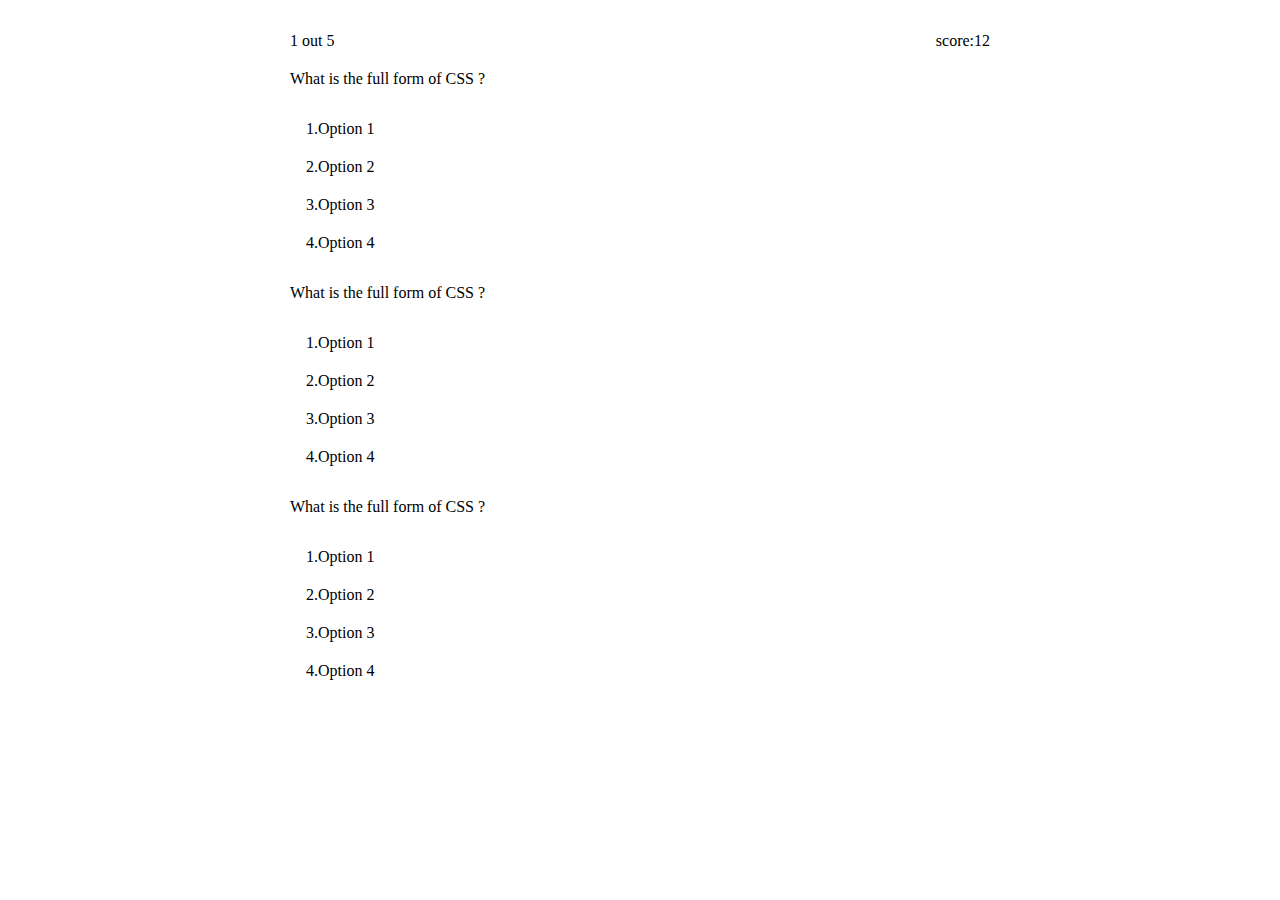
==== HTML/QUIZ PAGE/index.html @ 9936be84 "Feat : Added Quiz page" ====
<!DOCTYPE html>
<html lang="en">
  <head>
    <meta charset="UTF-8" />
    <meta http-equiv="X-UA-Compatible" content="IE=edge" />
    <meta name="viewport" content="width=device-width, initial-scale=1.0" />
    <link rel="stylesheet" href="../../CSS/General/style.css" />
    <link rel="stylesheet" href="../../CSS/QUIZPAGE/style.css" />
    <title>QUIZ PAGE</title>
  </head>
  <body>
    <main>
      <div class="question-header">
        <span>1 out 5</span>
        <span>score:<span>12</span></span>
      </div>
      <div class="question-list">
        <div class="question-name">What is the full form of CSS ?</div>
        <button class="option option1">
          <div class="option-number">1.</div>
          <div class="option-name">Option 1</div>
        </button>
        <button class="option option2">
          <div class="option-number">2.</div>
          <div class="option-name">Option 2</div>
        </button>
        <button class="option option3">
          <div class="option-number">3.</div>
          <div class="option-name">Option 3</div>
        </button>
        <button class="option option4 wrong">
          <div class="option-number">4.</div>
          <div class="option-name">Option 4</div>
        </button>
      </div>
      <div class="question-list">
        <div class="question-name">What is the full form of CSS ?</div>
        <button class="option option1">
          <div class="option-number">1.</div>
          <div class="option-name">Option 1</div>
        </button>
        <button class="option option2">
          <div class="option-number">2.</div>
          <div class="option-name">Option 2</div>
        </button>
        <button class="option option3">
          <div class="option-number">3.</div>
          <div class="option-name">Option 3</div>
        </button>
        <button class="option option4 correct">
          <div class="option-number">4.</div>
          <div class="option-name">Option 4</div>
        </button>
      </div>
      <div class="question-list">
        <div class="question-name">What is the full form of CSS ?</div>
        <button class="option option1">
          <div class="option-number">1.</div>
          <div class="option-name">Option 1</div>
        </button>
        <button class="option option2">
          <div class="option-number">2.</div>
          <div class="option-name">Option 2</div>
        </button>
        <button class="option option3">
          <div class="option-number">3.</div>
          <div class="option-name">Option 3</div>
        </button>
        <button class="option option4 wrong">
          <div class="option-number">4.</div>
          <div class="option-name">Option 4</div>
        </button>
      </div>
    </main>
  </body>
</html>
---- CSS/QUIZPAGE/style.css ----
main {
  display: flex;
  flex-direction: column;
  justify-content: center;
  align-items: center;
  padding-left: 10px;
  padding-right: 10px;
  padding-top: 24px;
}
.question-header {
  display: flex;
  width: 100%;
  max-width: 700px;
  justify-content: space-between;
}
.question-list {
  display: flex;
  flex-direction: column;
  width: 100%;
  margin-top: 20px;
  max-width: 700px;
}
.question-name {
  margin-bottom: 24px;
}

.option {
  display: flex;
  align-items: center;
  margin-bottom: 4px;
  padding: 8px 16px;
  background: var(--color-gray-100);
  border: none;
  cursor: pointer;
  text-align: left;
  font: inherit;
  color: initial;
  animation-timing-function: ease-in-out;
}
.option1 {
  animation: slide-in 1000ms;
}
.option2 {
  animation: slide-in 1200ms;
}
.option3 {
  animation: slide-in 1400ms;
}
.option4 {
  animation: slide-in 1600ms;
}
.wrong {
  background: var(--color-red);
  color: var(--color-white);
}
.correct {
  background: var(--color-success);
  color: var(--color-white);
}
@keyframes slide-in {
  0% {
    transform: translateX(-100%);
  }
  70% {
    transform: translateX(10%);
  }
  100% {
    transform: translateX(0%);
  }
}
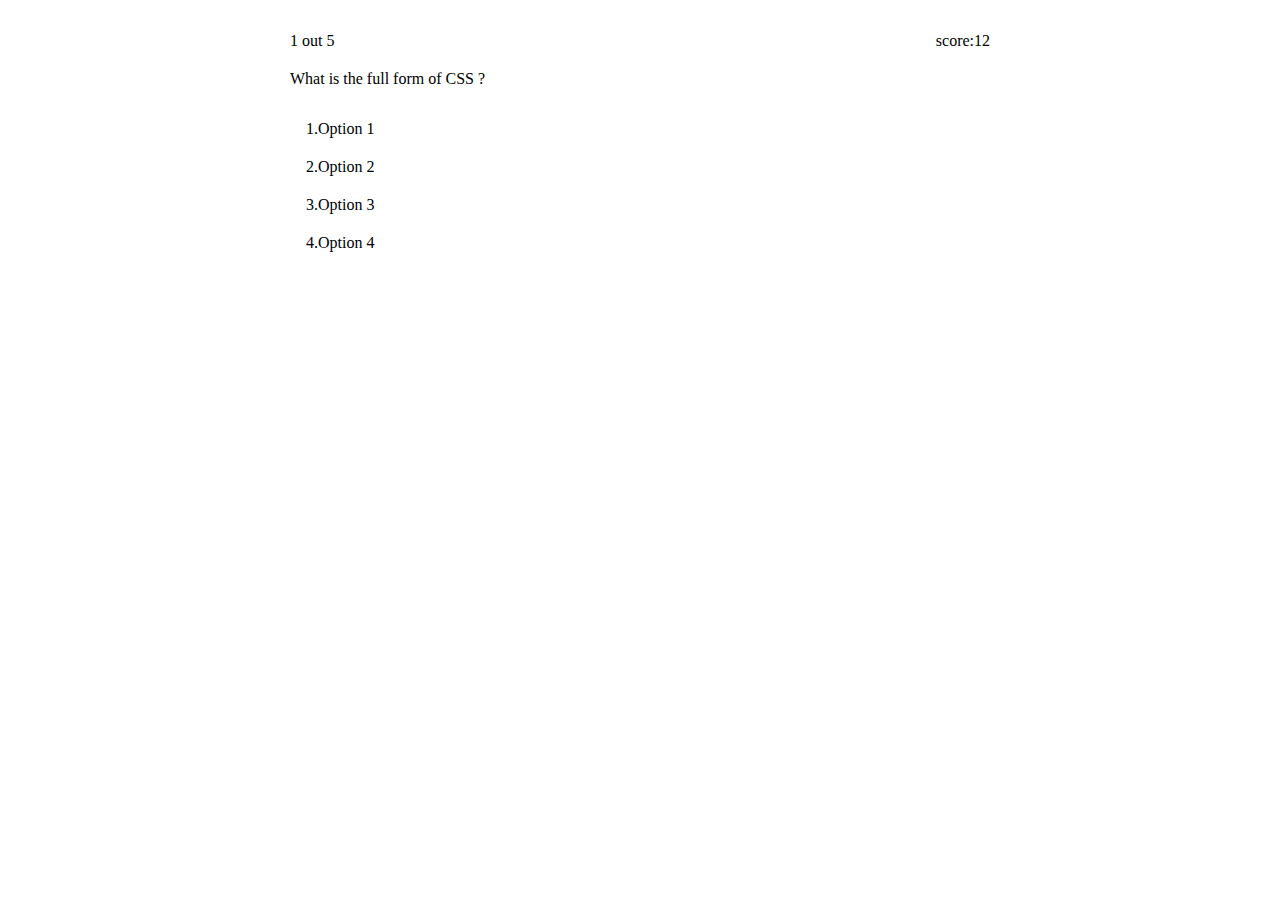
==== commit df588281: "Refactor:Removed duplicate folder from HTML Page" ====
--- a/HTML/QUIZ PAGE/index.html
+++ b/HTML/QUIZ PAGE/index.html
@@ -33,43 +33,6 @@
           <div class="option-name">Option 4</div>
         </button>
       </div>
-      <div class="question-list">
-        <div class="question-name">What is the full form of CSS ?</div>
-        <button class="option option1">
-          <div class="option-number">1.</div>
-          <div class="option-name">Option 1</div>
-        </button>
-        <button class="option option2">
-          <div class="option-number">2.</div>
-          <div class="option-name">Option 2</div>
-        </button>
-        <button class="option option3">
-          <div class="option-number">3.</div>
-          <div class="option-name">Option 3</div>
-        </button>
-        <button class="option option4 correct">
-          <div class="option-number">4.</div>
-          <div class="option-name">Option 4</div>
-        </button>
-      </div>
-      <div class="question-list">
-        <div class="question-name">What is the full form of CSS ?</div>
-        <button class="option option1">
-          <div class="option-number">1.</div>
-          <div class="option-name">Option 1</div>
-        </button>
-        <button class="option option2">
-          <div class="option-number">2.</div>
-          <div class="option-name">Option 2</div>
-        </button>
-        <button class="option option3">
-          <div class="option-number">3.</div>
-          <div class="option-name">Option 3</div>
-        </button>
-        <button class="option option4 wrong">
-          <div class="option-number">4.</div>
-          <div class="option-name">Option 4</div>
-        </button>
       </div>
     </main>
   </body>
--- a/CSS/QUIZPAGE/style.css
+++ b/CSS/QUIZPAGE/style.css
@@ -3,9 +3,7 @@
   flex-direction: column;
   justify-content: center;
   align-items: center;
-  padding-left: 10px;
-  padding-right: 10px;
-  padding-top: 24px;
+  padding:24px 10px 0;
 }
 .question-header {
   display: flex;
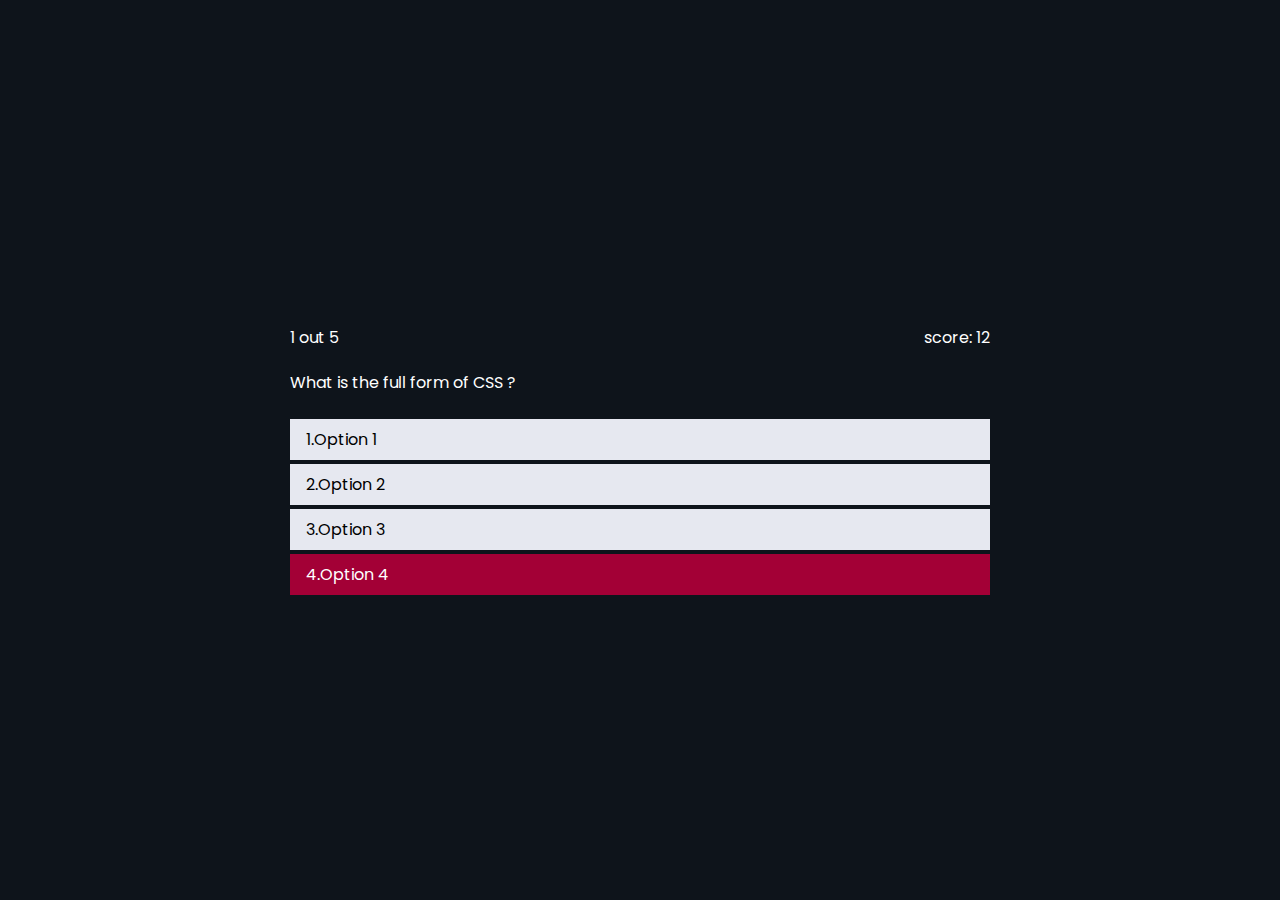
==== commit 2241643e: "Fix: Removed multiple Question list" ====
--- a/HTML/QUIZ PAGE/index.html
+++ b/HTML/QUIZ PAGE/index.html
@@ -12,7 +12,7 @@
     <main>
       <div class="question-header">
         <span>1 out 5</span>
-        <span>score:<span>12</span></span>
+        <span>score: <span> 12</span></span>
       </div>
       <div class="question-list">
         <div class="question-name">What is the full form of CSS ?</div>
--- a/CSS/General/style.css
+++ b/CSS/General/style.css
@@ -0,0 +1,61 @@
+@import url('https://fonts.googleapis.com/css2?family=Poppins&display=swap');
+*,
+*::after,
+*::before {
+  box-sizing: border-box;
+  margin: 0;
+  padding: 0;
+}
+html {
+  height: 100%;
+  --color-background: hsl(210deg, 30%, 8%);
+  --color-card: hsl(210deg, 38%, 15%);
+  --color-gray-100: hsl(225deg, 25%, 92%);
+  --color-white: white;
+  --color-red: hsl(340deg 100% 32%);
+  --color-success: hsl(160deg, 100%, 40%);
+}
+body {
+  height: 100%;
+  font-family: 'Poppins', sans-serif;
+  background: var(--color-background);
+  background-repeat: no-repeat;
+  background-size: cover;
+  background-position: center;
+  color: var(--color-white);
+}
+img {
+  display: block;
+  width: 100%;
+}
+a {
+  text-decoration: none;
+}
+.pushable {
+  background: var(--color-red);
+  border-radius: 12px;
+  border: none;
+  padding: 0;
+  cursor: pointer;
+  outline-offset: 4px;
+}
+.front {
+  color: white;
+  display: block;
+  padding: 8px 22px;
+  border-radius: 12px;
+  font-size: 1rem;
+  background: hsl(345deg 100% 47%);
+  color: white;
+  transform: translateY(-4px);
+  will-change: transform;
+  transition: transform 250ms;
+}
+
+.pushable:hover .front {
+  transform: translateY(-6px);
+}
+
+.pushable:active .front {
+  transform: translateY(-2px);
+}
--- a/CSS/QUIZPAGE/style.css
+++ b/CSS/QUIZPAGE/style.css
@@ -1,4 +1,5 @@
 main {
+  height:100%;
   display: flex;
   flex-direction: column;
   justify-content: center;
